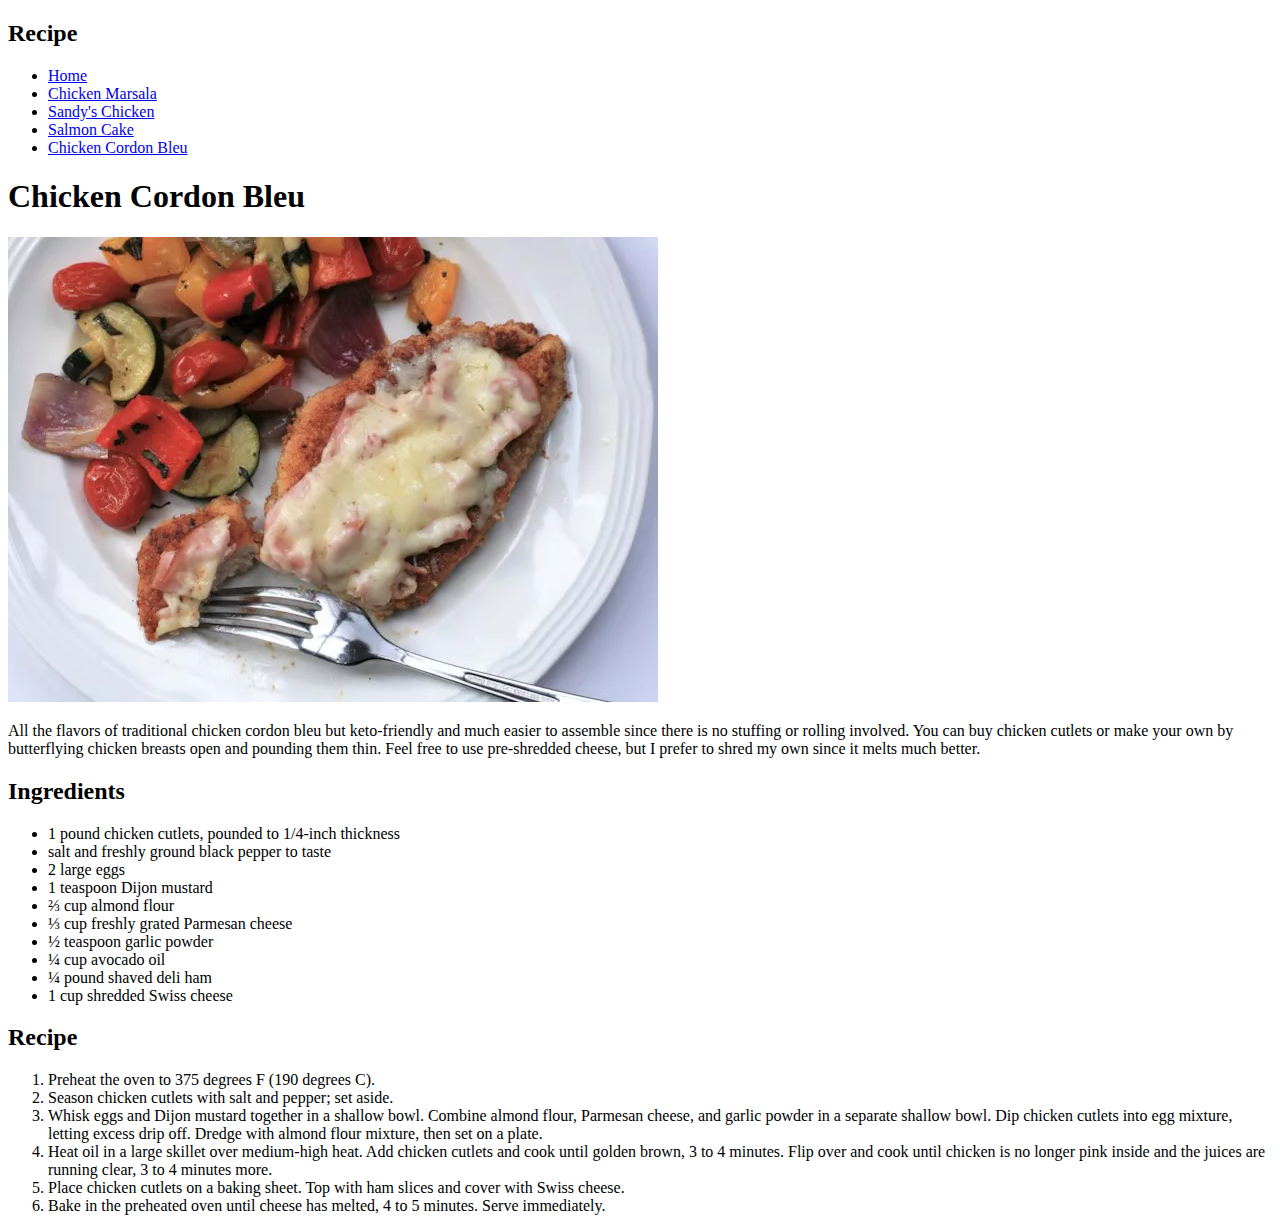
==== March/Recipe/chickencordonbleu.html @ 635a1d82 "Add files via upload" ====
<!DOCTYPE html>
<html lang="en">
<head>
    <meta charset="UTF-8">
    <meta http-equiv="X-UA-Compatible" content="IE=edge">
    <meta name="viewport" content="width=device-width, initial-scale=1.0">
    <title>Chicken Cordon Bleu</title>
</head>
<body>
    <header>
        <h2>Recipe</h2>
        <nav>
            <ul>
                <li><a href="index.html">Home</a></li>
                <li><a href="chickenmarsala.html">Chicken Marsala</a></li>
                <li><a href="sandychicken.html">Sandy's Chicken</a></li>
                <li><a href="salmoncake.html">Salmon Cake</a></li>
                <li><a href="chickencordonbleu.html">Chicken Cordon Bleu</a></li>
            </ul>
        </nav>
    </header>
    <section class="chicken_cordon">
        <h1>Chicken Cordon Bleu</h1>
        <div class="chicken_cordon_container">
            <img src="images/france c.webp" alt="Chicken Cordon Bleu">
            <p>
                All the flavors of traditional chicken cordon bleu but keto-friendly and much easier to assemble since there is no stuffing or rolling involved.
You can buy chicken cutlets or make your own by butterflying chicken breasts open and pounding them thin.
Feel free to use pre-shredded cheese, but I prefer to shred my own since it melts much better.

            </p>
            <div class="ingredient">
                <h2>Ingredients</h2>
                <ul>
                    <li>1 pound chicken cutlets, pounded to 1/4-inch thickness</li>
                    <li>salt and freshly ground black pepper to taste</li>
                    <li>2 large eggs</li>
                    <li>1 teaspoon Dijon mustard</li>
                    <li>⅔ cup almond flour</li>
                    <li>⅓ cup freshly grated Parmesan cheese</li>
                    <li>½ teaspoon garlic powder</li>
                    <li>¼ cup avocado oil</li>
                    <li>¼ pound shaved deli ham</li>
                    <li>1 cup shredded Swiss cheese</li>
                </ul>
            </div>
            <div class="recipe">
                <h2>Recipe</h2>
                <ol>
                    <li>Preheat the oven to 375 degrees F (190 degrees C).</li>
                    <li>Season chicken cutlets with salt and pepper; set aside.</li>
                    <li>Whisk eggs and Dijon mustard together in a shallow bowl. Combine almond flour, Parmesan cheese, and garlic powder in a separate shallow bowl. Dip chicken cutlets into egg mixture, letting excess drip off. Dredge with almond flour mixture, then set on a plate.</li>
                    <li>Heat oil in a large skillet over medium-high heat. Add chicken cutlets and cook until golden brown, 3 to 4 minutes. Flip over and cook until chicken is no longer pink inside and the juices are running clear, 3 to 4 minutes more.</li>
                    <li>Place chicken cutlets on a baking sheet. Top with ham slices and cover with Swiss cheese.</li>
                    <li>Bake in the preheated oven until cheese has melted, 4 to 5 minutes. Serve immediately.</li>
                </ol>
            </div>
        </div>
    </section>
</body>
</html>
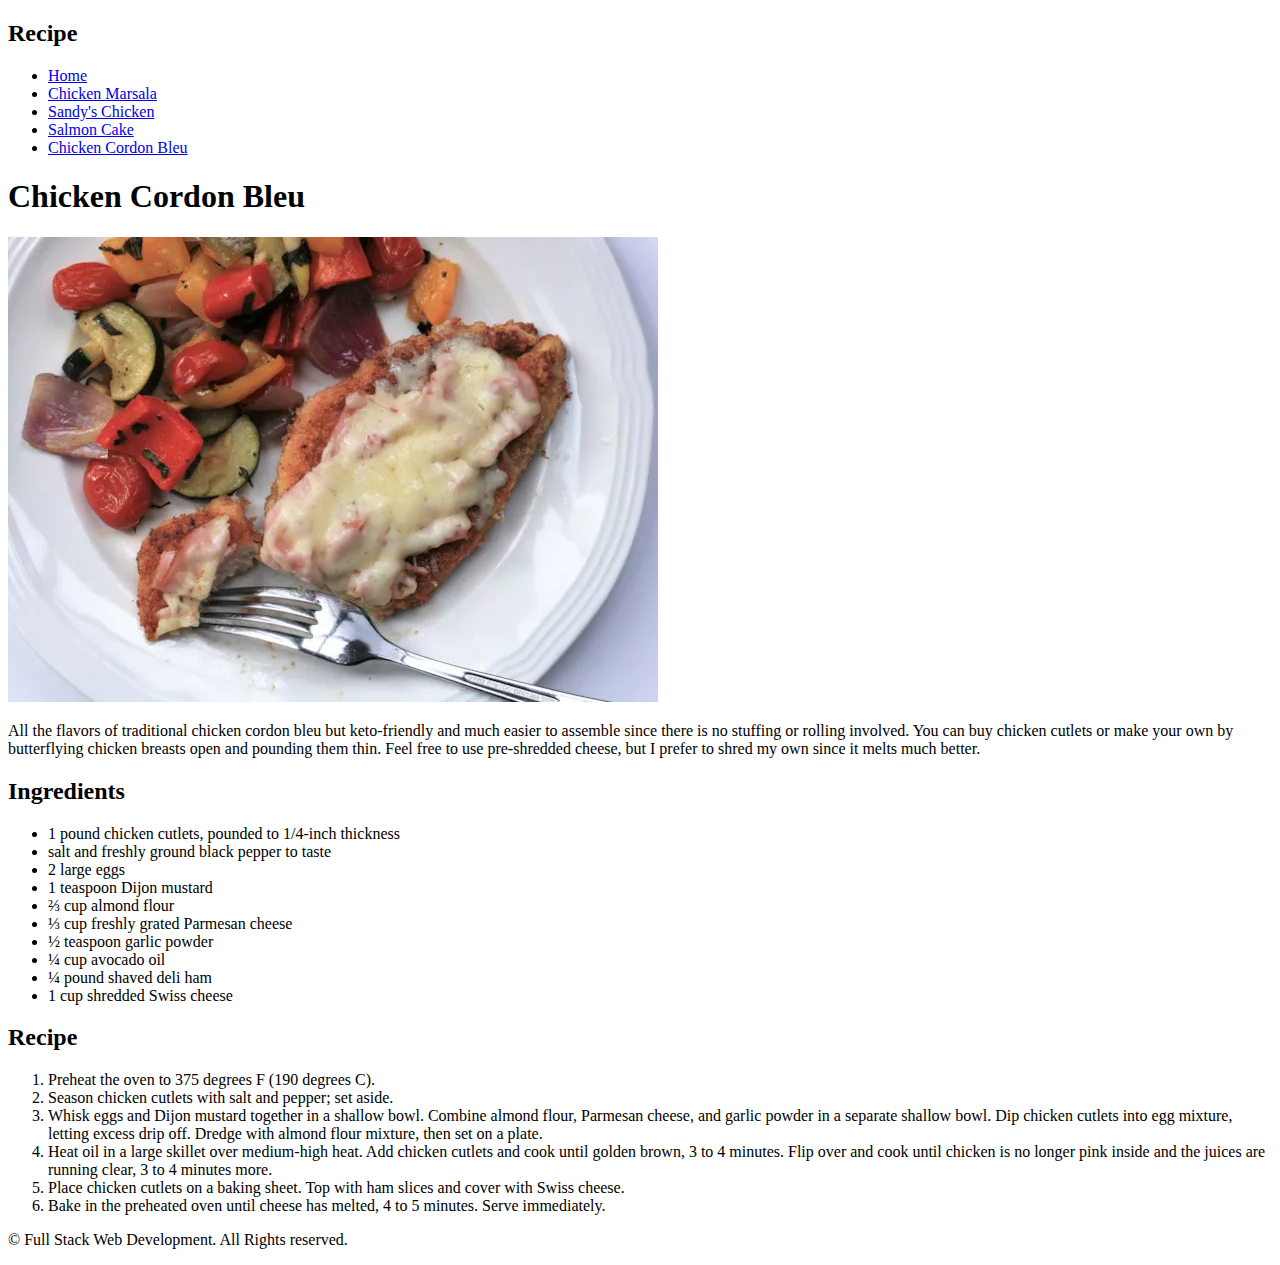
==== commit 9f06d872: "Update chickencordonbleu.html" ====
--- a/March/Recipe/chickencordonbleu.html
+++ b/March/Recipe/chickencordonbleu.html
@@ -57,5 +57,10 @@
             </div>
         </div>
     </section>
+   <footer>
+      <div class="copyright">
+       <p>&#169; Full Stack Web Development. All Rights reserved.</p>
+     </div>
+   </footer>
 </body>
-</html>+</html>
